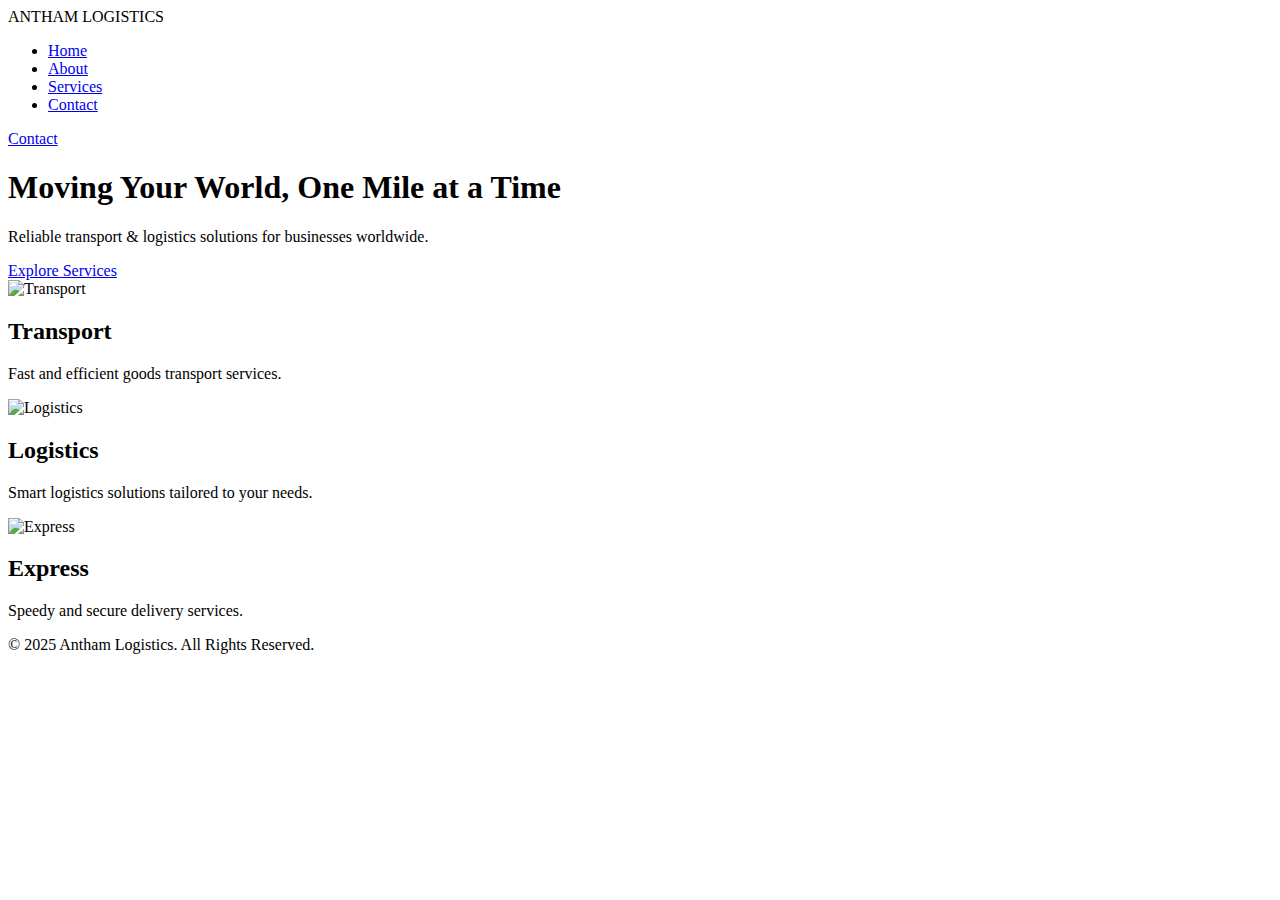
==== index.html @ 182fe549 "Create index.html" ====
<!DOCTYPE html>
<html lang="en">
<head>
    <meta charset="UTF-8">
    <meta name="viewport" content="width=device-width, initial-scale=1.0">
    <title>Antham Logistics</title>
    <link rel="stylesheet" href="style.css">
    <script src="script.js" defer></script>
</head>
<body>

    <!-- Navigation Bar -->
    <header>
        <div class="logo">ANTHAM LOGISTICS</div>
        <nav>
            <ul>
                <li><a href="#">Home</a></li>
                <li><a href="#">About</a></li>
                <li><a href="#">Services</a></li>
                <li><a href="#">Contact</a></li>
            </ul>
        </nav>
        <a href="#" class="contact-btn">Contact</a>
    </header>

    <!-- Hero Section -->
    <section class="hero">
        <h1>Moving Your World, One Mile at a Time</h1>
        <p>Reliable transport & logistics solutions for businesses worldwide.</p>
        <a href="#" class="cta-btn">Explore Services</a>
    </section>

    <!-- Services Section -->
    <section class="services">
        <div class="service">
            <img src="transport-icon.png" alt="Transport">
            <h2>Transport</h2>
            <p>Fast and efficient goods transport services.</p>
        </div>
        <div class="service">
            <img src="logistics-icon.png" alt="Logistics">
            <h2>Logistics</h2>
            <p>Smart logistics solutions tailored to your needs.</p>
        </div>
        <div class="service">
            <img src="express-icon.png" alt="Express">
            <h2>Express</h2>
            <p>Speedy and secure delivery services.</p>
        </div>
    </section>

    <!-- Footer -->
    <footer>
        <p>© 2025 Antham Logistics. All Rights Reserved.</p>
    </footer>

</body>
</html>
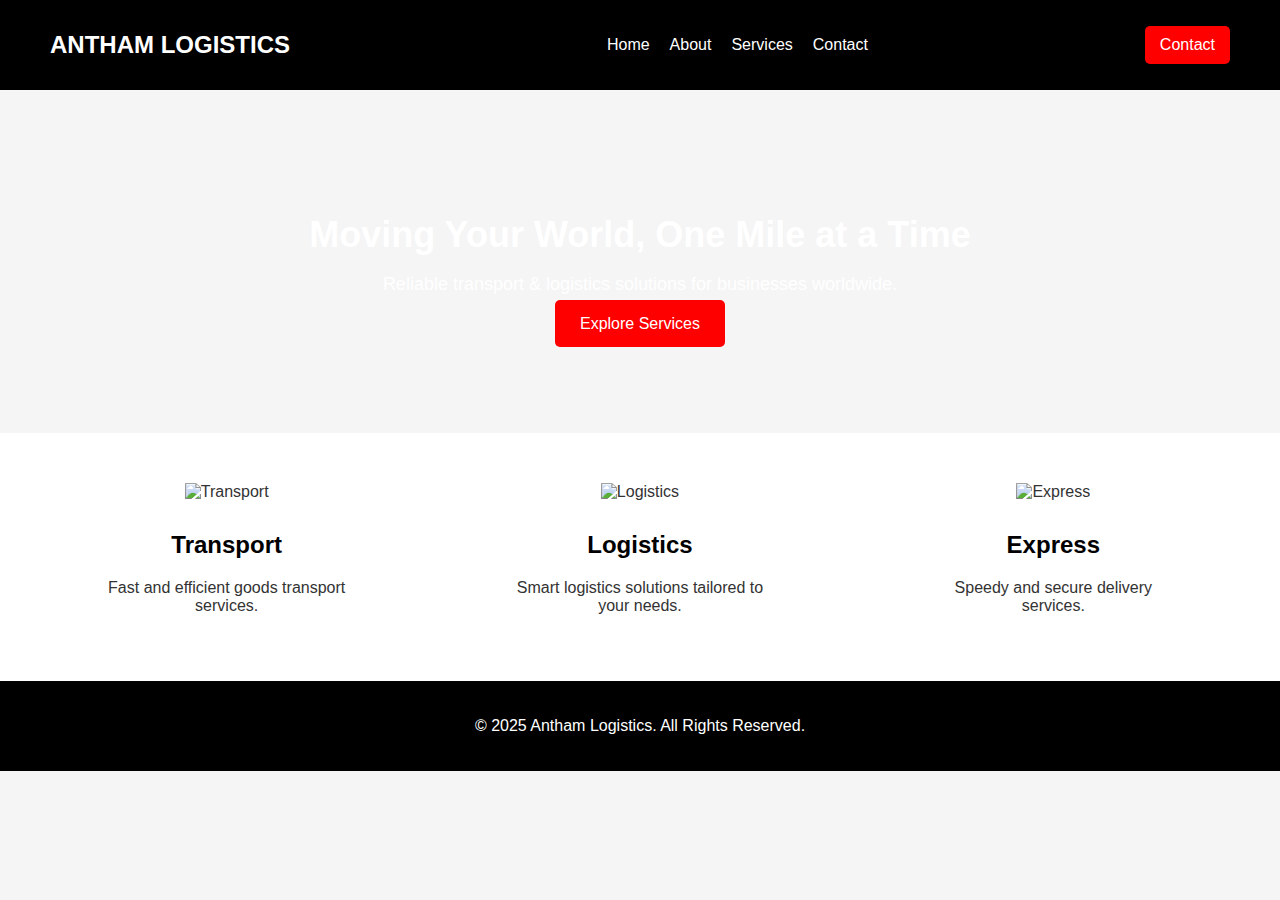
==== commit e0cbff59: "Update index.html" ====
--- a/index.html
+++ b/index.html
@@ -56,3 +56,4 @@
 
 </body>
 </html>
+
--- a/style.css
+++ b/style.css
@@ -0,0 +1,99 @@
+/* General Styles */
+body {
+    font-family: Arial, sans-serif;
+    margin: 0;
+    padding: 0;
+    background: #f5f5f5;
+    color: #333;
+}
+
+/* Header */
+header {
+    display: flex;
+    justify-content: space-between;
+    align-items: center;
+    padding: 20px 50px;
+    background: black;
+    color: white;
+}
+
+header .logo {
+    font-size: 24px;
+    font-weight: bold;
+}
+
+nav ul {
+    list-style: none;
+    display: flex;
+    gap: 20px;
+}
+
+nav ul li a {
+    text-decoration: none;
+    color: white;
+    font-size: 16px;
+}
+
+.contact-btn {
+    background: red;
+    color: white;
+    padding: 10px 15px;
+    text-decoration: none;
+    border-radius: 5px;
+}
+
+/* Hero Section */
+.hero {
+    text-align: center;
+    padding: 100px 20px;
+    background: url('hero-bg.jpg') no-repeat center center/cover;
+    color: white;
+}
+
+.hero h1 {
+    font-size: 36px;
+    margin-bottom: 10px;
+}
+
+.hero p {
+    font-size: 18px;
+    margin-bottom: 20px;
+}
+
+.cta-btn {
+    background: red;
+    padding: 15px 25px;
+    color: white;
+    text-decoration: none;
+    border-radius: 5px;
+}
+
+/* Services Section */
+.services {
+    display: flex;
+    justify-content: space-around;
+    padding: 50px 20px;
+    background: white;
+}
+
+.service {
+    text-align: center;
+    max-width: 250px;
+}
+
+.service img {
+    width: 80px;
+    margin-bottom: 10px;
+}
+
+.service h2 {
+    color: black;
+}
+
+/* Footer */
+footer {
+    text-align: center;
+    padding: 20px;
+    background: black;
+    color: white;
+}
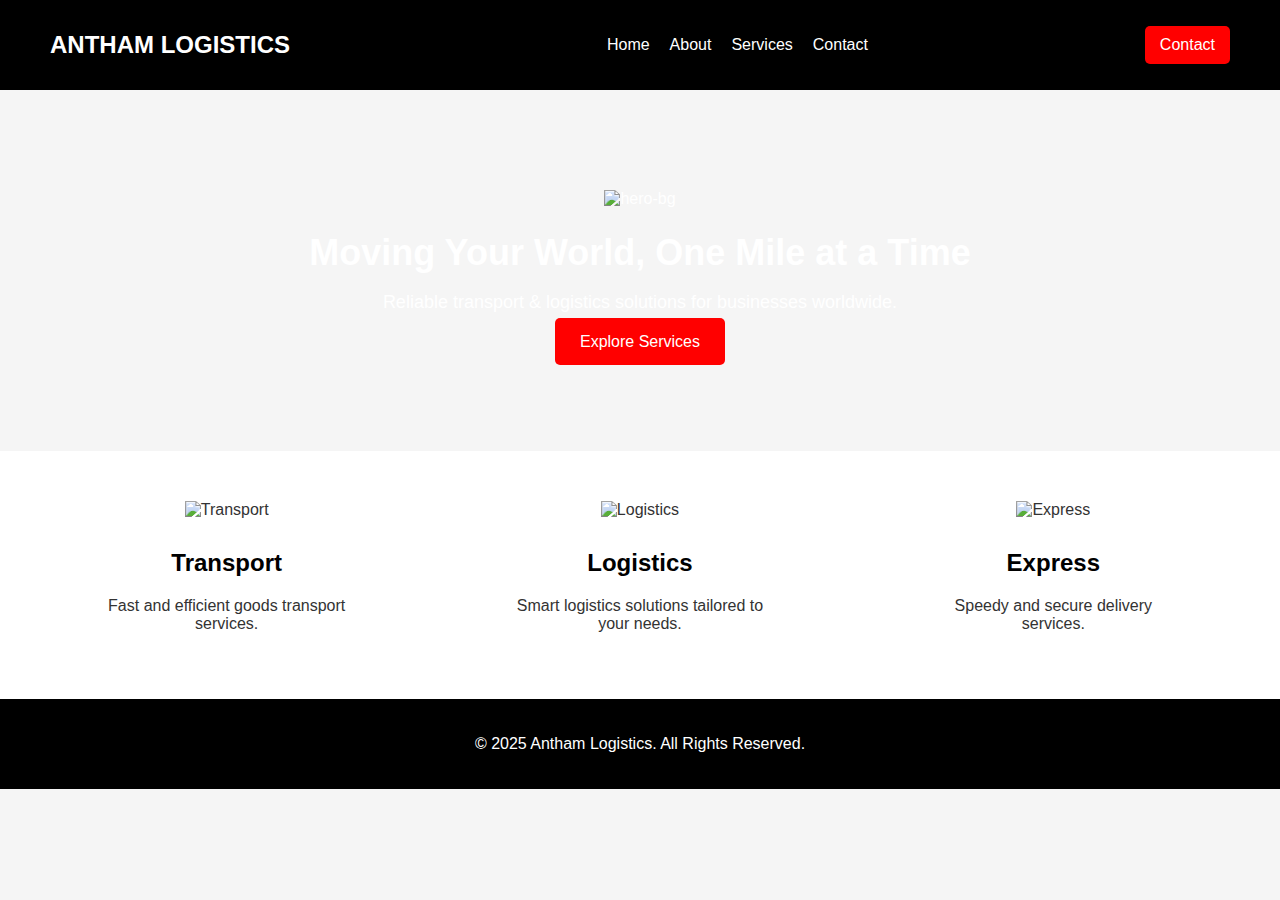
==== commit 3533521a: "Update index.html" ====
--- a/index.html
+++ b/index.html
@@ -25,6 +25,7 @@
 
     <!-- Hero Section -->
     <section class="hero">
+        <img src="hero-bg.jpg" alt="hero-bg">
         <h1>Moving Your World, One Mile at a Time</h1>
         <p>Reliable transport & logistics solutions for businesses worldwide.</p>
         <a href="#" class="cta-btn">Explore Services</a>
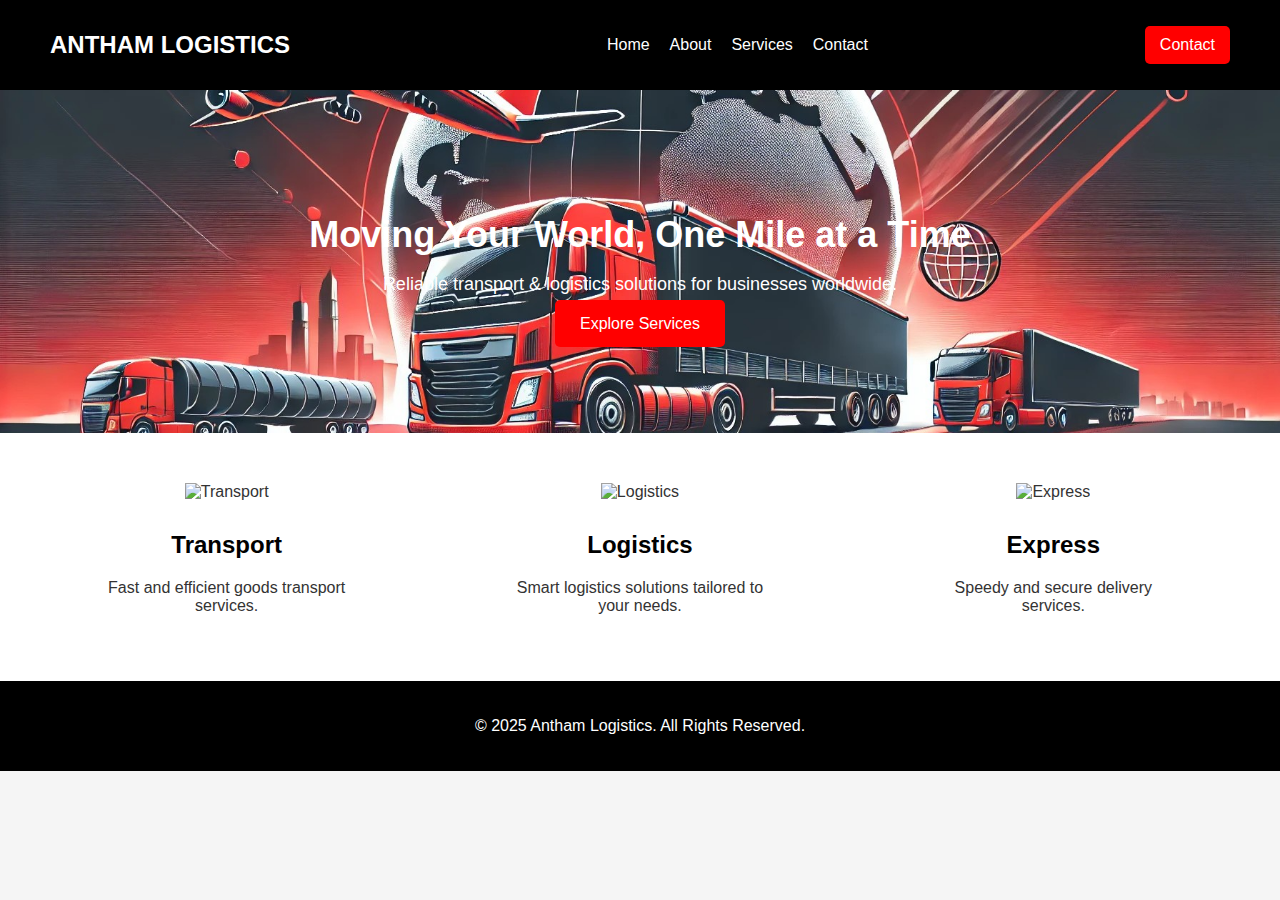
==== commit 85dab669: "Update index.html" ====
--- a/index.html
+++ b/index.html
@@ -25,10 +25,12 @@
 
     <!-- Hero Section -->
     <section class="hero">
-        <img src="hero-bg.jpg" alt="hero-bg">
-        <h1>Moving Your World, One Mile at a Time</h1>
-        <p>Reliable transport & logistics solutions for businesses worldwide.</p>
-        <a href="#" class="cta-btn">Explore Services</a>
+        <div class="hero-overlay"></div>
+        <div class="hero-content">
+            <h1>Moving Your World, One Mile at a Time</h1>
+            <p>Reliable transport & logistics solutions for businesses worldwide.</p>
+            <a href="#" class="cta-btn">Explore Services</a>
+        </div>
     </section>
 
     <!-- Services Section -->
@@ -57,4 +59,3 @@
 
 </body>
 </html>
-
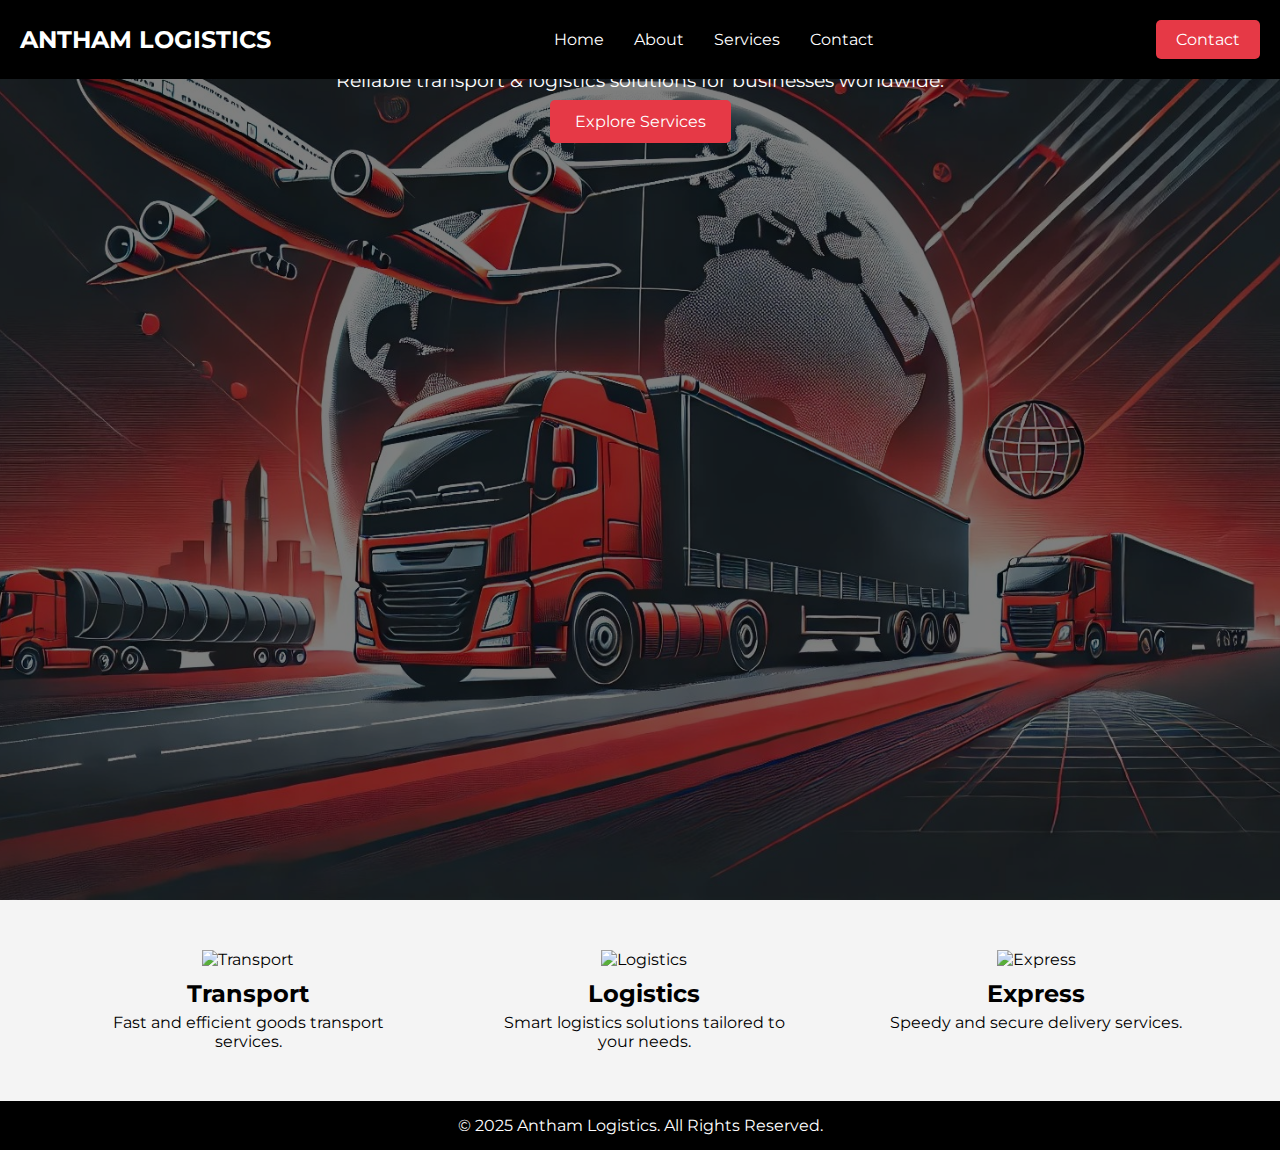
==== commit dbbf1def: "Update index.html" ====
--- a/index.html
+++ b/index.html
@@ -1,4 +1,4 @@
-<!DOCTYPE html>
+    <!DOCTYPE html>
 <html lang="en">
 <head>
     <meta charset="UTF-8">
@@ -25,8 +25,7 @@
 
     <!-- Hero Section -->
     <section class="hero">
-        <div class="hero-overlay"></div>
-        <div class="hero-content">
+        <div class="hero-overlay">
             <h1>Moving Your World, One Mile at a Time</h1>
             <p>Reliable transport & logistics solutions for businesses worldwide.</p>
             <a href="#" class="cta-btn">Explore Services</a>
--- a/style.css
+++ b/style.css
@@ -1,99 +1,143 @@
-/* General Styles */
-body {
-    font-family: Arial, sans-serif;
+/* Import Google Fonts */
+@import url('https://fonts.googleapis.com/css2?family=Montserrat:wght@400;700&display=swap');
+
+* {
     margin: 0;
     padding: 0;
-    background: #f5f5f5;
-    color: #333;
+    box-sizing: border-box;
+    font-family: 'Montserrat', sans-serif;
 }
 
-/* Header */
+/* Navigation Bar */
 header {
     display: flex;
     justify-content: space-between;
     align-items: center;
-    padding: 20px 50px;
     background: black;
+    padding: 20px;
     color: white;
+    position: fixed;
+    width: 100%;
+    top: 0;
+    z-index: 1000;
 }
 
-header .logo {
-    font-size: 24px;
-    font-weight: bold;
+.logo {
+    font-size: 1.5rem;
+    font-weight: 700;
 }
 
 nav ul {
     list-style: none;
     display: flex;
-    gap: 20px;
+}
+
+nav ul li {
+    margin: 0 15px;
 }
 
 nav ul li a {
     text-decoration: none;
     color: white;
-    font-size: 16px;
+    font-size: 1rem;
 }
 
 .contact-btn {
-    background: red;
+    background: #E63946;
     color: white;
-    padding: 10px 15px;
+    padding: 10px 20px;
     text-decoration: none;
     border-radius: 5px;
+    transition: background 0.3s;
+}
+
+.contact-btn:hover {
+    background: #C92838;
 }
 
 /* Hero Section */
 .hero {
+    position: relative;
+    background: url('hero-bg.jpg') no-repeat center center/cover;
+    height: 100vh;
+    display: flex;
+    align-items: center;
+    justify-content: center;
     text-align: center;
-    padding: 100px 20px;
-    background: url('hero-bg.jpg') no-repeat center center/cover;
     color: white;
+    flex-direction: column;
+}
+
+.hero-overlay {
+    position: absolute;
+    width: 100%;
+    height: 100%;
+    background: rgba(0, 0, 0, 0.5);
+    top: 0;
+    left: 0;
+}
+
+.hero-content {
+    position: relative;
+    z-index: 2;
 }
 
 .hero h1 {
-    font-size: 36px;
-    margin-bottom: 10px;
+    font-size: 3rem;
+    font-weight: 700;
 }
 
 .hero p {
-    font-size: 18px;
-    margin-bottom: 20px;
+    font-size: 1.2rem;
+    margin: 10px 0 20px;
 }
 
 .cta-btn {
-    background: red;
-    padding: 15px 25px;
+    padding: 12px 25px;
+    font-size: 1rem;
+    background: #E63946;
     color: white;
     text-decoration: none;
     border-radius: 5px;
+    transition: background 0.3s;
+}
+
+.cta-btn:hover {
+    background: #C92838;
 }
 
 /* Services Section */
 .services {
     display: flex;
     justify-content: space-around;
-    padding: 50px 20px;
-    background: white;
+    padding: 50px;
+    background: #f4f4f4;
 }
 
 .service {
     text-align: center;
-    max-width: 250px;
+    max-width: 300px;
 }
 
 .service img {
     width: 80px;
-    margin-bottom: 10px;
+    height: 80px;
 }
 
 .service h2 {
-    color: black;
+    font-size: 1.5rem;
+    margin-top: 10px;
+}
+
+.service p {
+    font-size: 1rem;
+    margin-top: 5px;
 }
 
 /* Footer */
 footer {
     text-align: center;
-    padding: 20px;
+    padding: 15px;
     background: black;
     color: white;
 }
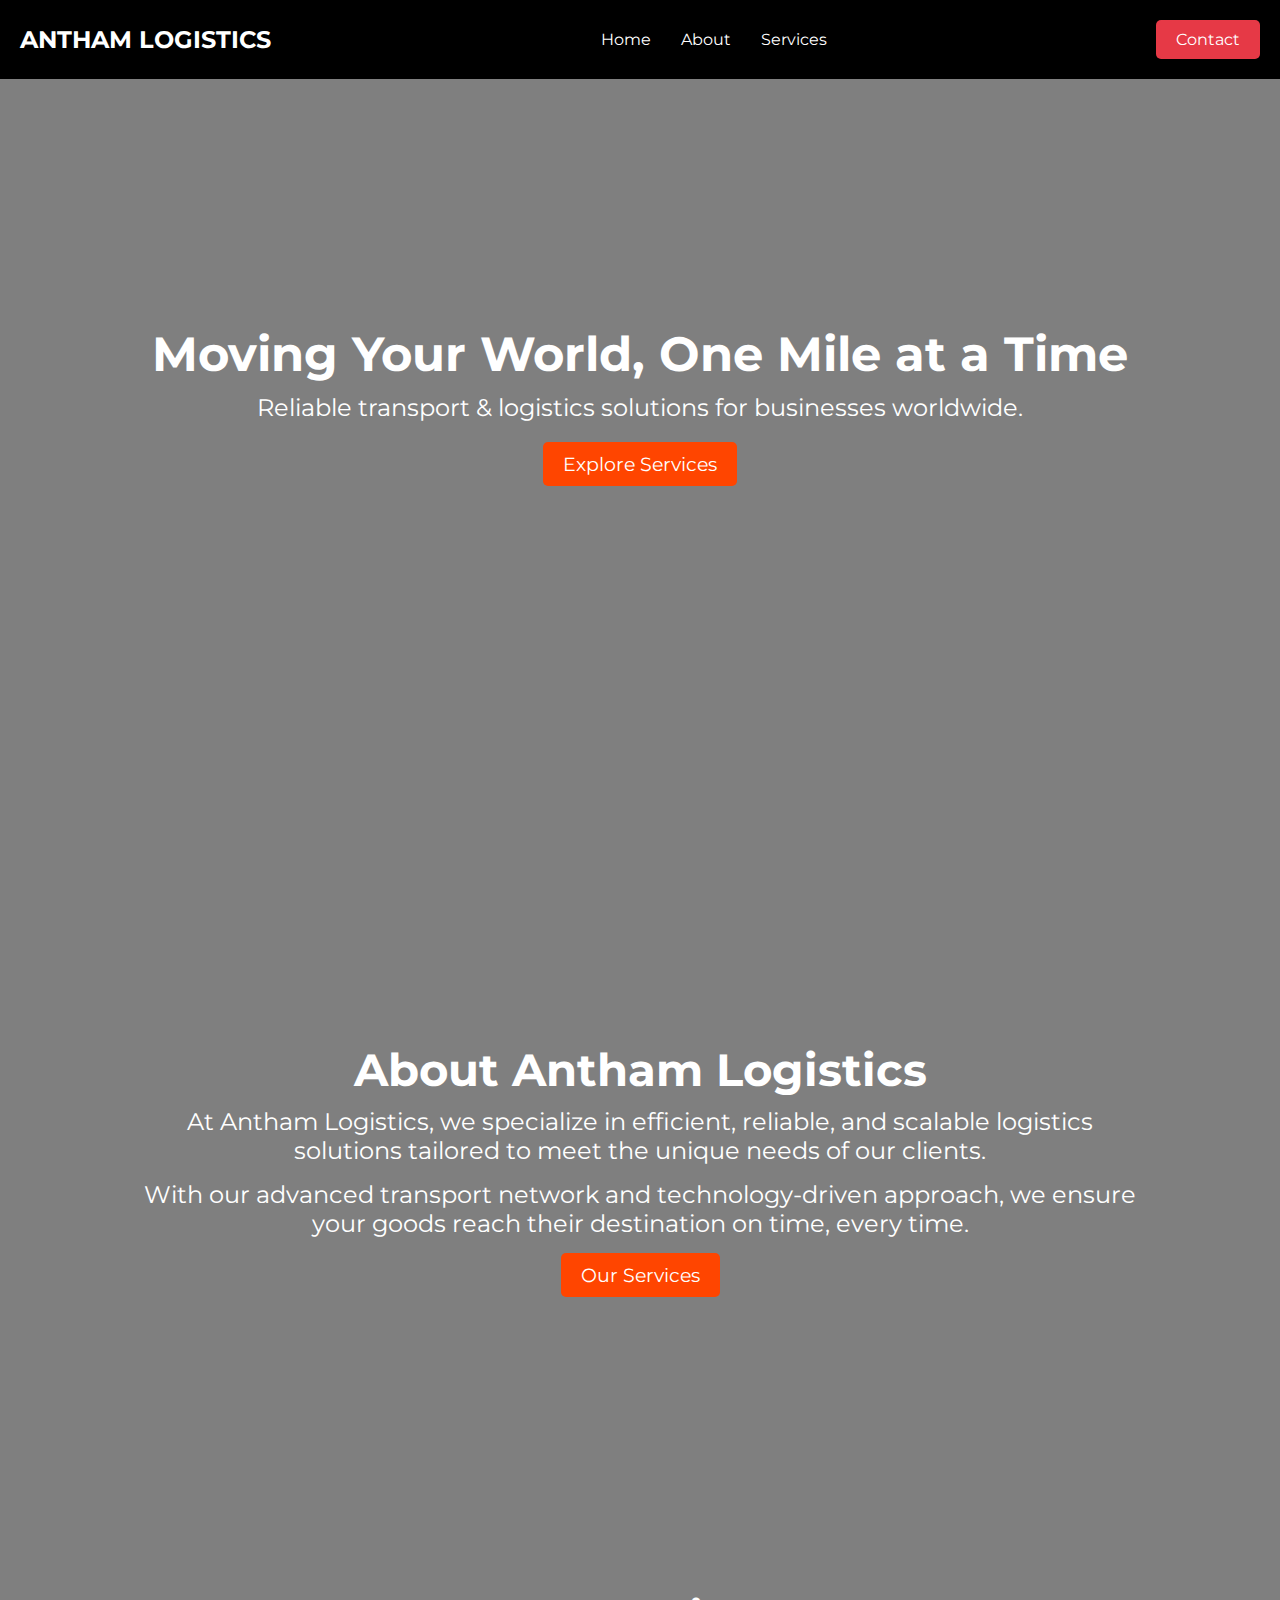
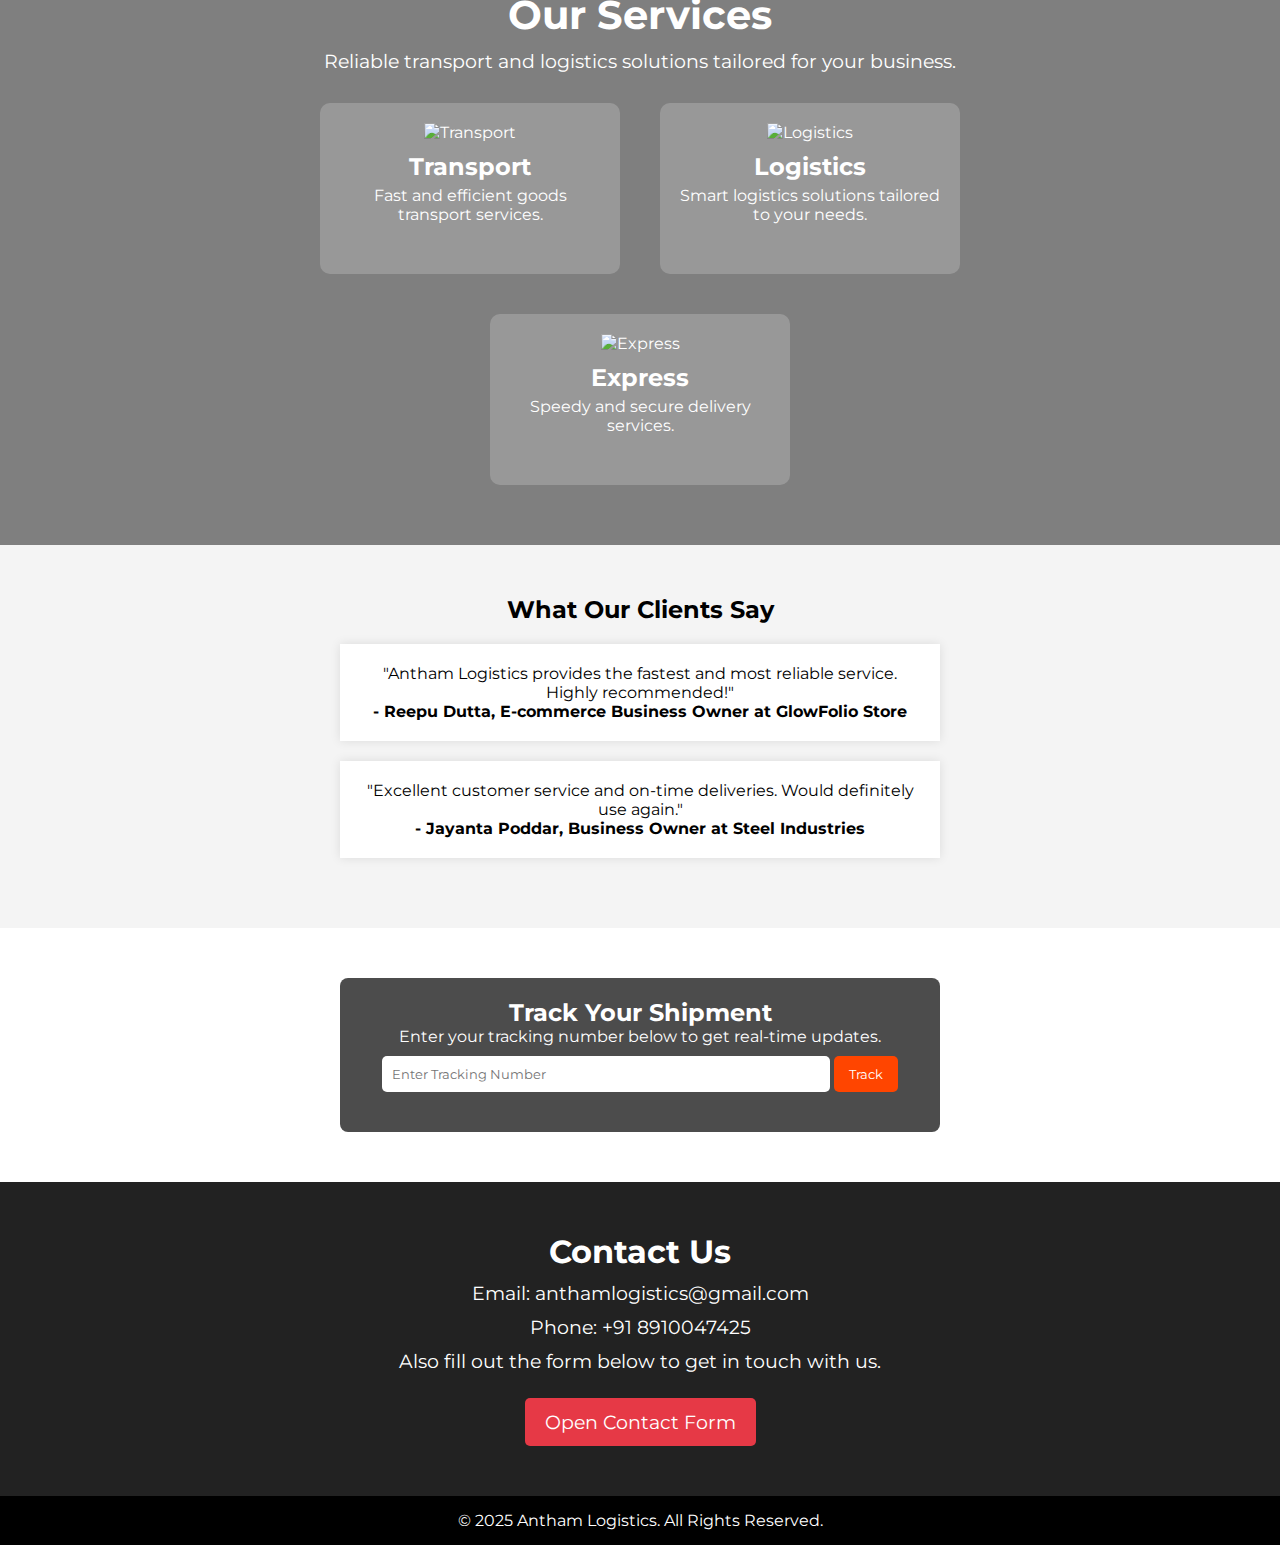
==== commit bd2bec2b: "Add files via upload" ====
--- a/index.html
+++ b/index.html
@@ -1,4 +1,4 @@
-    <!DOCTYPE html>
+<!DOCTYPE html>
 <html lang="en">
 <head>
     <meta charset="UTF-8">
@@ -14,13 +14,13 @@
         <div class="logo">ANTHAM LOGISTICS</div>
         <nav>
             <ul>
-                <li><a href="#">Home</a></li>
-                <li><a href="#">About</a></li>
-                <li><a href="#">Services</a></li>
-                <li><a href="#">Contact</a></li>
+                <li><a href="index.html">Home</a></li>
+                <li><a href="#about">About</a></li>
+                <li><a href="#services">Services</a></li>
+                <!--li><a href="#contact">Contact</a></li-->
             </ul>
         </nav>
-        <a href="#" class="contact-btn">Contact</a>
+        <a href="#contact" class="contact-btn">Contact</a>
     </header>
 
     <!-- Hero Section -->
@@ -28,27 +28,79 @@
         <div class="hero-overlay">
             <h1>Moving Your World, One Mile at a Time</h1>
             <p>Reliable transport & logistics solutions for businesses worldwide.</p>
-            <a href="#" class="cta-btn">Explore Services</a>
+            <a href="#services" class="cta-btn">Explore Services</a>
         </div>
     </section>
 
-    <!-- Services Section -->
-    <section class="services">
-        <div class="service">
-            <img src="transport-icon.png" alt="Transport">
-            <h2>Transport</h2>
-            <p>Fast and efficient goods transport services.</p>
+    <!-- About Section -->
+    <section id="about" class="about">
+        <div class="about-overlay">
+            <h2>About Antham Logistics</h2>
+            <p>At Antham Logistics, we specialize in efficient, reliable, and scalable logistics solutions tailored to meet the unique needs of our clients.</p>
+            <p>With our advanced transport network and technology-driven approach, we ensure your goods reach their destination on time, every time.</p>
+            <a href="#services" class="cta-btn">Our Services</a>
         </div>
-        <div class="service">
-            <img src="logistics-icon.png" alt="Logistics">
-            <h2>Logistics</h2>
-            <p>Smart logistics solutions tailored to your needs.</p>
+    </section>
+
+<!-- Services Section -->
+<section id="services" class="services">
+    <div class="services-overlay">
+        <h2>Our Services</h2>
+        <p>Reliable transport and logistics solutions tailored for your business.</p>
+        
+        <div class="service-container">
+            <div class="service">
+                <img src="images/transport-icon.jpg" alt="Transport">
+                <h3>Transport</h3>
+                <p>Fast and efficient goods transport services.</p>
+            </div>
+            <div class="service">
+                <img src="images/logistics-icon.jpg" alt="Logistics">
+                <h3>Logistics</h3>
+                <p>Smart logistics solutions tailored to your needs.</p>
+            </div>
+            <div class="service">
+                <img src="images/express-icon.jpg" alt="Express">
+                <h3>Express</h3>
+                <p>Speedy and secure delivery services.</p>
+            </div>
         </div>
-        <div class="service">
-            <img src="express-icon.png" alt="Express">
-            <h2>Express</h2>
-            <p>Speedy and secure delivery services.</p>
-        </div>
+    </div>
+</section>
+
+ <!-- Testimonials Section -->
+ <section id="testimonials" class="testimonials">
+    <h2>What Our Clients Say</h2>
+    <div class="testimonial">
+        <p>"Antham Logistics provides the fastest and most reliable service. Highly recommended!"</p>
+        <h4>- Reepu Dutta, E-commerce Business Owner at GlowFolio Store</h4>
+    </div>
+    <div class="testimonial">
+        <p>"Excellent customer service and on-time deliveries. Would definitely use again."</p>
+        <h4>- Jayanta Poddar, Business Owner at Steel Industries</h4>
+    </div>
+</section>
+
+<!-- Shipment Tracking Section -->
+<section id="tracking" class="tracking">
+    <div class="tracking-container">
+        <h2>Track Your Shipment</h2>
+        <p>Enter your tracking number below to get real-time updates.</p>
+        <input type="text" id="tracking-number" placeholder="Enter Tracking Number">
+        <button onclick="trackShipment()">Track</button>
+        <div id="tracking-result"></div>
+    </div>
+</section>
+
+
+    <!-- Contact Section -->
+    <section id="contact" class="contact">
+        <h2>Contact Us</h2>
+        <p>Email: anthamlogistics@gmail.com</p>
+        <p>Phone: +91 8910047425</p>
+        <p>Also fill out the form below to get in touch with us.</p>
+        <a href="https://forms.gle/RDfr8CVUYmjpN4ys6" target="_blank" class="google-form-btn">Open Contact Form</a>
+        <!-- a href="mailto:info@anthamlogistics.com" class="cta-btn">Send Email</a-->
     </section>
 
     <!-- Footer -->
@@ -58,3 +110,4 @@
 
 </body>
 </html>
+
--- a/style.css
+++ b/style.css
@@ -54,69 +54,287 @@
 .contact-btn:hover {
     background: #C92838;
 }
+/* Navigation Bar Section ends here */
 
 /* Hero Section */
 .hero {
     position: relative;
-    background: url('hero-bg.jpg') no-repeat center center/cover;
-    height: 100vh;
+    width: 100%;
+    height: 90vh; /* Adjust height as needed */
+    background: url('images/hero-bg.jpg') no-repeat center center/cover;
     display: flex;
     align-items: center;
     justify-content: center;
     text-align: center;
     color: white;
-    flex-direction: column;
-}
-
+}
+
+/* Overlay for text visibility */
+.hero::before {
+    content: "";
+    position: absolute;
+    top: 0;
+    left: 0;
+    width: 100%;
+    height: 100%;
+    background: rgba(0, 0, 0, 0.5); /* Dark overlay for better text readability */
+}
+
+/* Text Content */
 .hero-overlay {
+    position: relative;
+    z-index: 1;
+    max-width: 80%;
+}
+
+.hero-overlay h1 {
+    font-size: 3rem;
+    font-weight: bold;
+    margin-bottom: 10px;
+}
+
+.hero-overlay p {
+    font-size: 1.5rem;
+    margin-bottom: 20px;
+}
+
+.cta-btn {
+    display: inline-block;
+    padding: 10px 20px;
+    background: #FF4500;
+    color: white;
+    font-size: 1.2rem;
+    text-decoration: none;
+    border-radius: 5px;
+    transition: 0.3s;
+}
+
+.cta-btn:hover {
+    background: #e63e00;
+}
+
+
+/* Smooth scrolling effect */
+html {
+    scroll-behavior: smooth;
+}
+/* Hero Section ends here */
+
+/* About Section */
+.about {
+    position: relative;
+    width: 100%;
+    height: 80vh; /* Adjust height as needed */
+    background: url('images/about-bg.jpg') no-repeat center center/cover;
+    display: flex;
+    align-items: center;
+    justify-content: center;
+    text-align: center;
+    color: white;
+    padding: 50px 20px;
+}
+
+/* Overlay for better text visibility */
+.about::before {
+    content: "";
     position: absolute;
+    top: 0;
+    left: 0;
     width: 100%;
     height: 100%;
     background: rgba(0, 0, 0, 0.5);
+}
+
+/* Text Content */
+.about-overlay {
+    position: relative;
+    z-index: 1;
+    max-width: 80%;
+}
+
+.about-overlay h2 {
+    font-size: 2.8rem;
+    font-weight: bold;
+    margin-bottom: 10px;
+}
+
+.about-overlay p {
+    font-size: 1.5rem;
+    margin-bottom: 15px;
+}
+
+.cta-btn {
+    display: inline-block;
+    padding: 10px 20px;
+    background: #FF4500;
+    color: white;
+    font-size: 1.2rem;
+    text-decoration: none;
+    border-radius: 5px;
+    transition: 0.3s;
+}
+
+.cta-btn:hover {
+    background: #e63e00;
+}
+/* About Section ends here */
+
+/* Testimonials Section */
+.testimonials {
+    background: #f4f4f4;
+    padding: 50px 20px;
+    text-align: center;
+}
+
+.testimonial {
+    max-width: 600px;
+    margin: 20px auto;
+    background: white;
+    padding: 20px;
+    box-shadow: 0 0 10px rgba(0, 0, 0, 0.1);
+}
+/* Testimonials Section ends here */
+
+/* Shipment Tracking Section */
+.tracking {
+    text-align: center;
+    background: url('images/tracking-bg.jpg') no-repeat center center/cover;
+    padding: 50px 20px;
+    color: white;
+}
+
+.tracking-container {
+    max-width: 600px;
+    margin: auto;
+    background: rgba(0, 0, 0, 0.7);
+    padding: 20px;
+    border-radius: 8px;
+}
+
+.tracking input {
+    width: 80%;
+    padding: 10px;
+    margin-top: 10px;
+    border: none;
+    border-radius: 5px;
+}
+
+.tracking button {
+    margin-top: 10px;
+    padding: 10px 15px;
+    background: #ff4500;
+    color: white;
+    border: none;
+    border-radius: 5px;
+    cursor: pointer;
+}
+
+.tracking button:hover {
+    background: #e63e00;
+}
+
+#tracking-result {
+    margin-top: 20px;
+    font-size: 1.2rem;
+    color: #ffcc00;
+}
+/* Shipment Tracking Section ends here */
+
+
+/* Contact Section */
+.contact {
+    background: #222;
+    color: white;
+    text-align: center;
+    padding: 50px 20px;
+}
+
+.contact h2 {
+    font-size: 2rem;
+    margin-bottom: 10px;
+}
+
+.contact p {
+    font-size: 1.2rem;
+    margin-bottom: 10px;
+}
+
+/* Google Form Button */
+.google-form-btn {
+    display: inline-block;
+    padding: 12px 20px;
+    background: #E63946;
+    color: white;
+    font-size: 1.2rem;
+    text-decoration: none;
+    border-radius: 5px;
+    transition: 0.3s;
+    margin-top: 15px;
+}
+
+.google-form-btn:hover {
+    background: #C92838;
+}
+
+/* Contact Section ends here */
+
+/* Services Section */
+.services {
+    position: relative;
+    padding: 60px 20px;
+    text-align: center;
+    background: url('images/services-bg.jpg') no-repeat center center/cover;
+    color: white;
+}
+
+/* Dark Overlay for better text visibility */
+.services::before {
+    content: "";
+    position: absolute;
     top: 0;
     left: 0;
-}
-
-.hero-content {
-    position: relative;
-    z-index: 2;
-}
-
-.hero h1 {
-    font-size: 3rem;
-    font-weight: 700;
-}
-
-.hero p {
-    font-size: 1.2rem;
-    margin: 10px 0 20px;
-}
-
-.cta-btn {
-    padding: 12px 25px;
-    font-size: 1rem;
-    background: #E63946;
-    color: white;
-    text-decoration: none;
-    border-radius: 5px;
-    transition: background 0.3s;
-}
-
-.cta-btn:hover {
-    background: #C92838;
-}
-
-/* Services Section */
-.services {
+    width: 100%;
+    height: 100%;
+    background: rgba(0, 0, 0, 0.5);
+}
+
+/* Ensure text is visible above the overlay */
+.services-overlay {
+    position: relative;
+    z-index: 1;
+    max-width: 900px;
+    margin: 0 auto;
+}
+
+.services h2 {
+    font-size: 2.5rem;
+    margin-bottom: 10px;
+}
+
+.services p {
+    font-size: 1.2rem;
+    margin-bottom: 30px;
+}
+
+/* Service Box Styling */
+.service-container {
     display: flex;
-    justify-content: space-around;
-    padding: 50px;
-    background: #f4f4f4;
+    justify-content: center;
+    gap: 40px;
+    flex-wrap: wrap;
 }
 
 .service {
+    background: rgba(255, 255, 255, 0.2);
+    padding: 20px;
+    border-radius: 10px;
     text-align: center;
     max-width: 300px;
+    transition: transform 0.3s;
+}
+
+.service:hover {
+    transform: scale(1.05);
 }
 
 .service img {
@@ -124,7 +342,7 @@
     height: 80px;
 }
 
-.service h2 {
+.service h3 {
     font-size: 1.5rem;
     margin-top: 10px;
 }
@@ -133,6 +351,7 @@
     font-size: 1rem;
     margin-top: 5px;
 }
+/* Services Section ends here */
 
 /* Footer */
 footer {
@@ -141,3 +360,48 @@
     background: black;
     color: white;
 }
+/* Footer Section ends here */
+
+/* Responsive Design for Mobile */
+@media screen and (max-width: 768px) {
+    header {
+        flex-direction: column;
+        align-items: center;
+        text-align: center;
+    }
+
+    nav ul {
+        flex-direction: column;
+        padding: 10px;
+    }
+
+    nav ul li {
+        margin: 10px 0;
+    }
+
+    .hero-overlay h1 {
+        font-size: 2rem;
+    }
+
+    .hero-overlay p {
+        font-size: 1rem;
+    }
+
+    .services {
+        flex-direction: column;
+        align-items: center;
+    }
+
+    .service {
+        margin-bottom: 20px;
+    }
+
+    .tracking input {
+        width: 100%;
+    }
+
+    .tracking button {
+        width: 100%;
+    }
+}
+/* Responsive Design for Mobile section ends here */
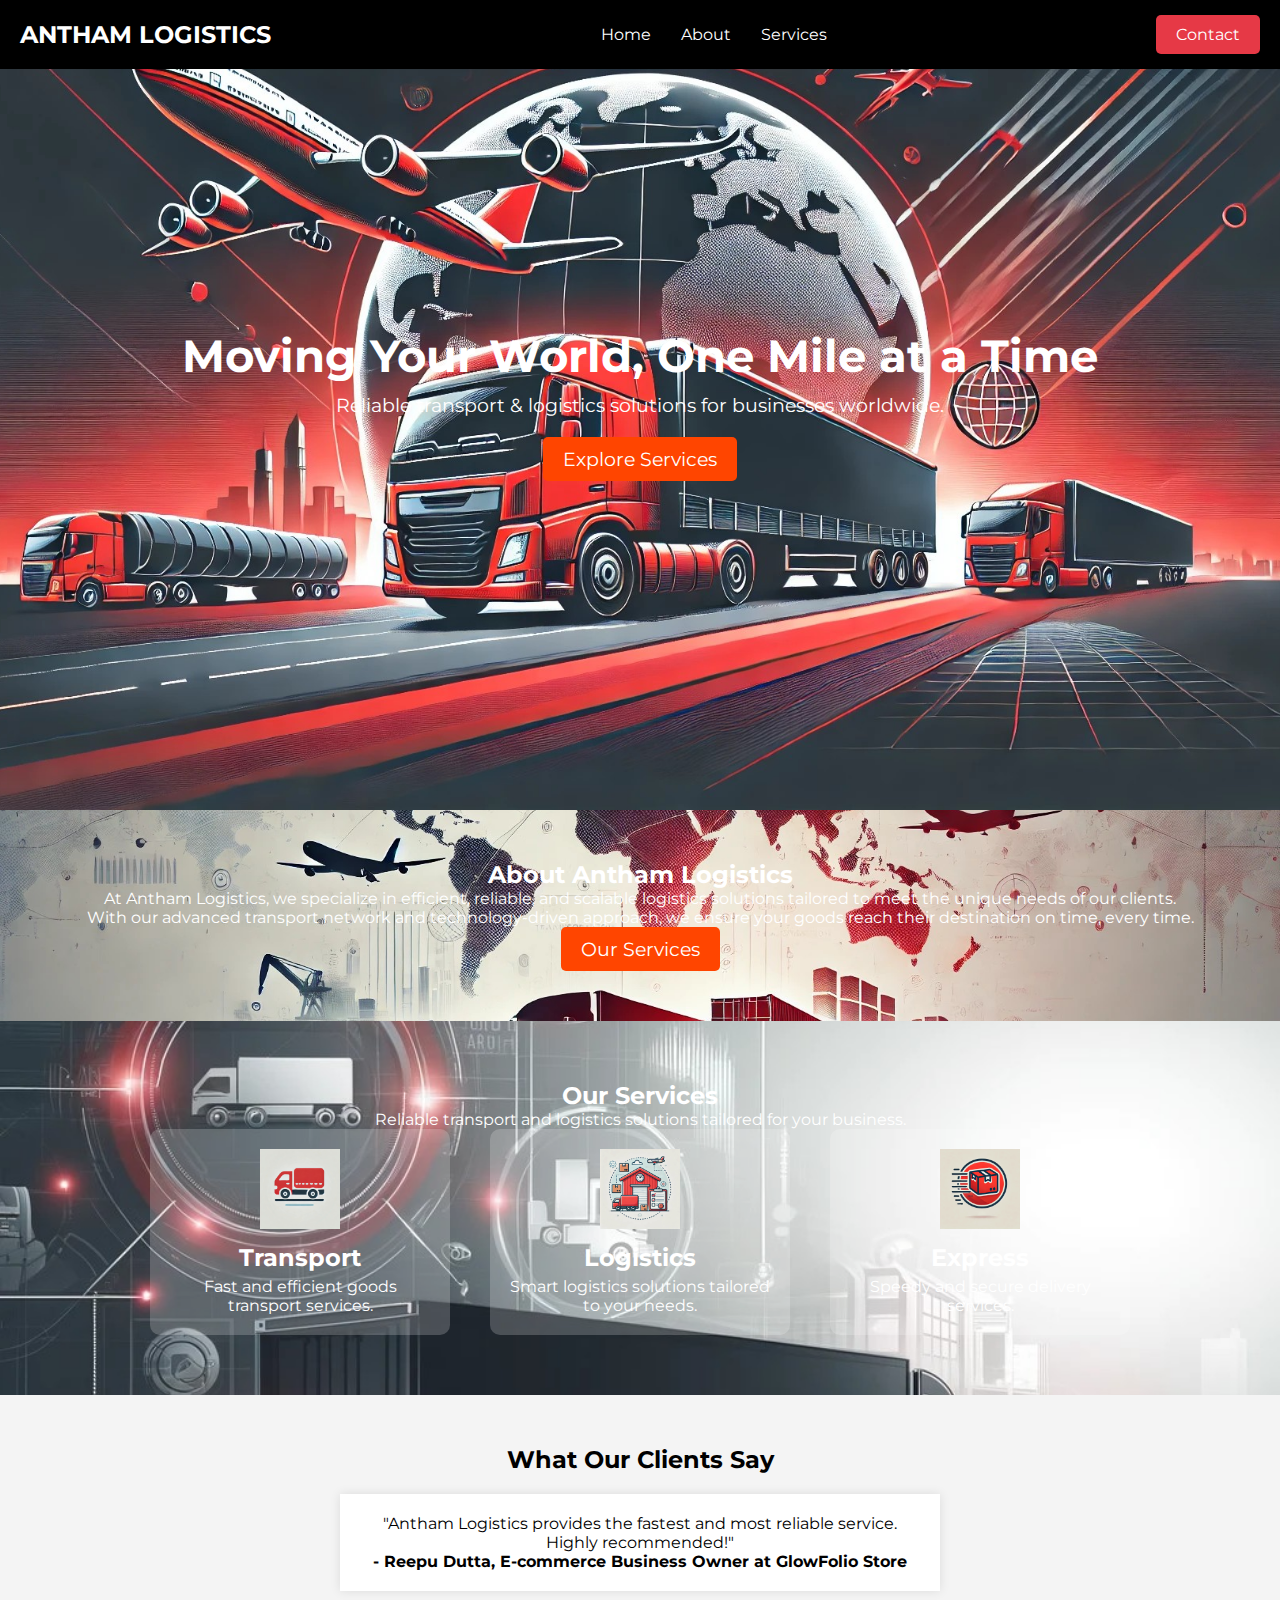
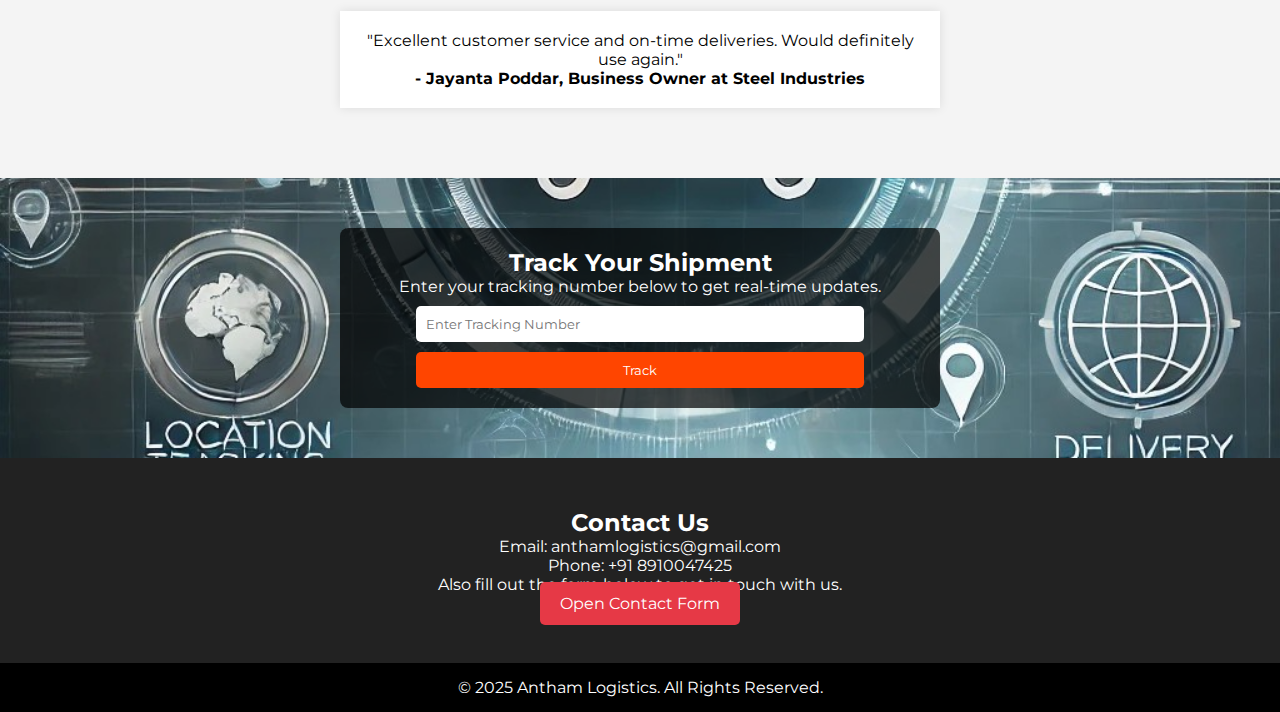
==== commit d82449d6: "Update index.html" ====
--- a/index.html
+++ b/index.html
@@ -10,18 +10,18 @@
 <body>
 
     <!-- Navigation Bar -->
-    <header>
-        <div class="logo">ANTHAM LOGISTICS</div>
-        <nav>
-            <ul>
-                <li><a href="index.html">Home</a></li>
-                <li><a href="#about">About</a></li>
-                <li><a href="#services">Services</a></li>
-                <!--li><a href="#contact">Contact</a></li-->
-            </ul>
-        </nav>
-        <a href="#contact" class="contact-btn">Contact</a>
-    </header>
+<header>
+    <div class="logo">ANTHAM LOGISTICS</div>
+    <div class="menu-toggle" onclick="toggleMenu()">☰</div>
+    <nav>
+        <ul>
+            <li><a href="index.html">Home</a></li>
+            <li><a href="#about">About</a></li>
+            <li><a href="#services">Services</a></li>
+        </ul>
+    </nav>
+    <a href="#contact" class="contact-btn">Contact</a>
+</header>
 
     <!-- Hero Section -->
     <section class="hero">
--- a/style.css
+++ b/style.css
@@ -6,6 +6,12 @@
     padding: 0;
     box-sizing: border-box;
     font-family: 'Montserrat', sans-serif;
+}
+
+body {
+    font-family: Arial, sans-serif;
+    text-align: center;
+    background-color: #f4f4f4;
 }
 
 /* Navigation Bar */
@@ -14,7 +20,7 @@
     justify-content: space-between;
     align-items: center;
     background: black;
-    padding: 20px;
+    padding: 15px 20px;
     color: white;
     position: fixed;
     width: 100%;
@@ -27,6 +33,13 @@
     font-weight: 700;
 }
 
+/* Hamburger Menu for Mobile */
+.menu-toggle {
+    display: none;
+    font-size: 1.8rem;
+    cursor: pointer;
+}
+
 nav ul {
     list-style: none;
     display: flex;
@@ -54,13 +67,12 @@
 .contact-btn:hover {
     background: #C92838;
 }
-/* Navigation Bar Section ends here */
 
 /* Hero Section */
 .hero {
     position: relative;
     width: 100%;
-    height: 90vh; /* Adjust height as needed */
+    height: 90vh;
     background: url('images/hero-bg.jpg') no-repeat center center/cover;
     display: flex;
     align-items: center;
@@ -69,32 +81,19 @@
     color: white;
 }
 
-/* Overlay for text visibility */
-.hero::before {
-    content: "";
-    position: absolute;
-    top: 0;
-    left: 0;
-    width: 100%;
-    height: 100%;
-    background: rgba(0, 0, 0, 0.5); /* Dark overlay for better text readability */
-}
-
-/* Text Content */
 .hero-overlay {
-    position: relative;
+    max-width: 80%;
     z-index: 1;
-    max-width: 80%;
 }
 
 .hero-overlay h1 {
-    font-size: 3rem;
+    font-size: 2.8rem;
     font-weight: bold;
     margin-bottom: 10px;
 }
 
 .hero-overlay p {
-    font-size: 1.5rem;
+    font-size: 1.2rem;
     margin-bottom: 20px;
 }
 
@@ -113,73 +112,56 @@
     background: #e63e00;
 }
 
-
-/* Smooth scrolling effect */
-html {
-    scroll-behavior: smooth;
-}
-/* Hero Section ends here */
-
 /* About Section */
 .about {
-    position: relative;
-    width: 100%;
-    height: 80vh; /* Adjust height as needed */
+    padding: 50px 20px;
+    text-align: center;
+    color: white;
     background: url('images/about-bg.jpg') no-repeat center center/cover;
+}
+
+/* Services Section */
+.services {
+    padding: 60px 20px;
+    background: url('images/services-bg.jpg') no-repeat center center/cover;
+    color: white;
+}
+
+.service-container {
     display: flex;
-    align-items: center;
     justify-content: center;
-    text-align: center;
-    color: white;
-    padding: 50px 20px;
-}
-
-/* Overlay for better text visibility */
-.about::before {
-    content: "";
-    position: absolute;
-    top: 0;
-    left: 0;
-    width: 100%;
-    height: 100%;
-    background: rgba(0, 0, 0, 0.5);
-}
-
-/* Text Content */
-.about-overlay {
-    position: relative;
-    z-index: 1;
-    max-width: 80%;
-}
-
-.about-overlay h2 {
-    font-size: 2.8rem;
-    font-weight: bold;
-    margin-bottom: 10px;
-}
-
-.about-overlay p {
+    flex-wrap: wrap;
+    gap: 40px;
+}
+
+.service {
+    background: rgba(255, 255, 255, 0.2);
+    padding: 20px;
+    border-radius: 10px;
+    max-width: 300px;
+    transition: transform 0.3s;
+}
+
+.service:hover {
+    transform: scale(1.05);
+}
+
+.service img {
+    width: 80px;
+    height: 80px;
+}
+
+.service h3 {
     font-size: 1.5rem;
-    margin-bottom: 15px;
-}
-
-.cta-btn {
-    display: inline-block;
-    padding: 10px 20px;
-    background: #FF4500;
-    color: white;
-    font-size: 1.2rem;
-    text-decoration: none;
-    border-radius: 5px;
-    transition: 0.3s;
-}
-
-.cta-btn:hover {
-    background: #e63e00;
-}
-/* About Section ends here */
-
-/* Testimonials Section */
+    margin-top: 10px;
+}
+
+.service p {
+    font-size: 1rem;
+    margin-top: 5px;
+}
+
+/* Testimonials */
 .testimonials {
     background: #f4f4f4;
     padding: 50px 20px;
@@ -193,9 +175,8 @@
     padding: 20px;
     box-shadow: 0 0 10px rgba(0, 0, 0, 0.1);
 }
-/* Testimonials Section ends here */
-
-/* Shipment Tracking Section */
+
+/* Tracking */
 .tracking {
     text-align: center;
     background: url('images/tracking-bg.jpg') no-repeat center center/cover;
@@ -211,7 +192,7 @@
     border-radius: 8px;
 }
 
-.tracking input {
+.tracking input, .tracking button {
     width: 80%;
     padding: 10px;
     margin-top: 10px;
@@ -220,12 +201,8 @@
 }
 
 .tracking button {
-    margin-top: 10px;
-    padding: 10px 15px;
     background: #ff4500;
     color: white;
-    border: none;
-    border-radius: 5px;
     cursor: pointer;
 }
 
@@ -233,126 +210,26 @@
     background: #e63e00;
 }
 
-#tracking-result {
-    margin-top: 20px;
-    font-size: 1.2rem;
-    color: #ffcc00;
-}
-/* Shipment Tracking Section ends here */
-
-
-/* Contact Section */
+/* Contact */
 .contact {
     background: #222;
     color: white;
-    text-align: center;
     padding: 50px 20px;
 }
 
-.contact h2 {
-    font-size: 2rem;
-    margin-bottom: 10px;
-}
-
-.contact p {
-    font-size: 1.2rem;
-    margin-bottom: 10px;
-}
-
-/* Google Form Button */
 .google-form-btn {
-    display: inline-block;
     padding: 12px 20px;
     background: #E63946;
     color: white;
-    font-size: 1.2rem;
     text-decoration: none;
     border-radius: 5px;
     transition: 0.3s;
-    margin-top: 15px;
 }
 
 .google-form-btn:hover {
     background: #C92838;
 }
 
-/* Contact Section ends here */
-
-/* Services Section */
-.services {
-    position: relative;
-    padding: 60px 20px;
-    text-align: center;
-    background: url('images/services-bg.jpg') no-repeat center center/cover;
-    color: white;
-}
-
-/* Dark Overlay for better text visibility */
-.services::before {
-    content: "";
-    position: absolute;
-    top: 0;
-    left: 0;
-    width: 100%;
-    height: 100%;
-    background: rgba(0, 0, 0, 0.5);
-}
-
-/* Ensure text is visible above the overlay */
-.services-overlay {
-    position: relative;
-    z-index: 1;
-    max-width: 900px;
-    margin: 0 auto;
-}
-
-.services h2 {
-    font-size: 2.5rem;
-    margin-bottom: 10px;
-}
-
-.services p {
-    font-size: 1.2rem;
-    margin-bottom: 30px;
-}
-
-/* Service Box Styling */
-.service-container {
-    display: flex;
-    justify-content: center;
-    gap: 40px;
-    flex-wrap: wrap;
-}
-
-.service {
-    background: rgba(255, 255, 255, 0.2);
-    padding: 20px;
-    border-radius: 10px;
-    text-align: center;
-    max-width: 300px;
-    transition: transform 0.3s;
-}
-
-.service:hover {
-    transform: scale(1.05);
-}
-
-.service img {
-    width: 80px;
-    height: 80px;
-}
-
-.service h3 {
-    font-size: 1.5rem;
-    margin-top: 10px;
-}
-
-.service p {
-    font-size: 1rem;
-    margin-top: 5px;
-}
-/* Services Section ends here */
-
 /* Footer */
 footer {
     text-align: center;
@@ -360,18 +237,32 @@
     background: black;
     color: white;
 }
-/* Footer Section ends here */
-
-/* Responsive Design for Mobile */
+
+/* Responsive Design */
+@media screen and (max-width: 1024px) {
+    .hero-overlay h1 {
+        font-size: 2rem;
+    }
+    .hero-overlay p {
+        font-size: 1rem;
+    }
+}
+
+/* Mobile-Friendly Layout */
 @media screen and (max-width: 768px) {
     header {
         flex-direction: column;
-        align-items: center;
         text-align: center;
     }
 
     nav ul {
+        display: none;
         flex-direction: column;
+        width: 100%;
+        background: black;
+        position: absolute;
+        top: 60px;
+        left: 0;
         padding: 10px;
     }
 
@@ -379,24 +270,28 @@
         margin: 10px 0;
     }
 
+    .menu-toggle {
+        display: block;
+    }
+
+    .hero {
+        height: 70vh;
+    }
+
     .hero-overlay h1 {
-        font-size: 2rem;
+        font-size: 1.8rem;
     }
 
     .hero-overlay p {
         font-size: 1rem;
     }
 
-    .services {
+    .service-container {
         flex-direction: column;
         align-items: center;
     }
 
-    .service {
-        margin-bottom: 20px;
-    }
-
-    .tracking input {
+    .tracking input, .tracking button {
         width: 100%;
     }
 
@@ -404,4 +299,3 @@
         width: 100%;
     }
 }
-/* Responsive Design for Mobile section ends here */
